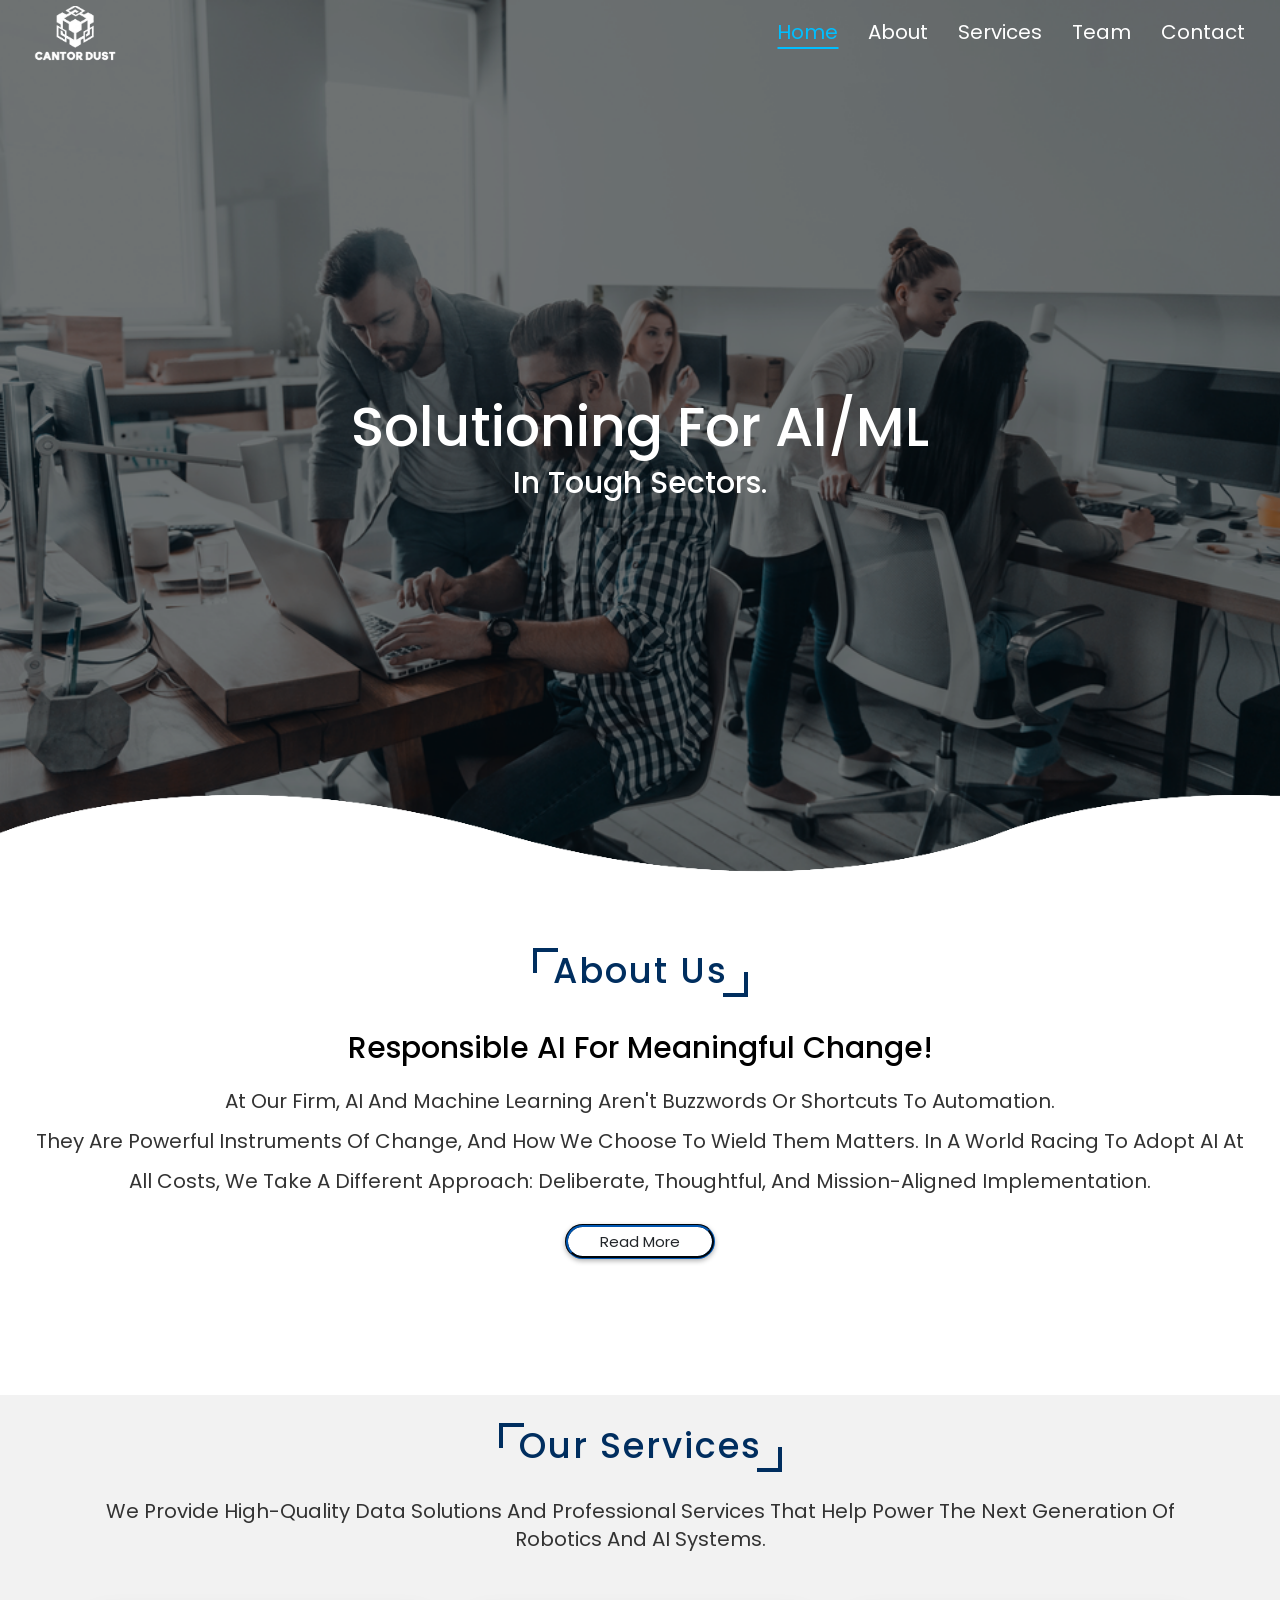
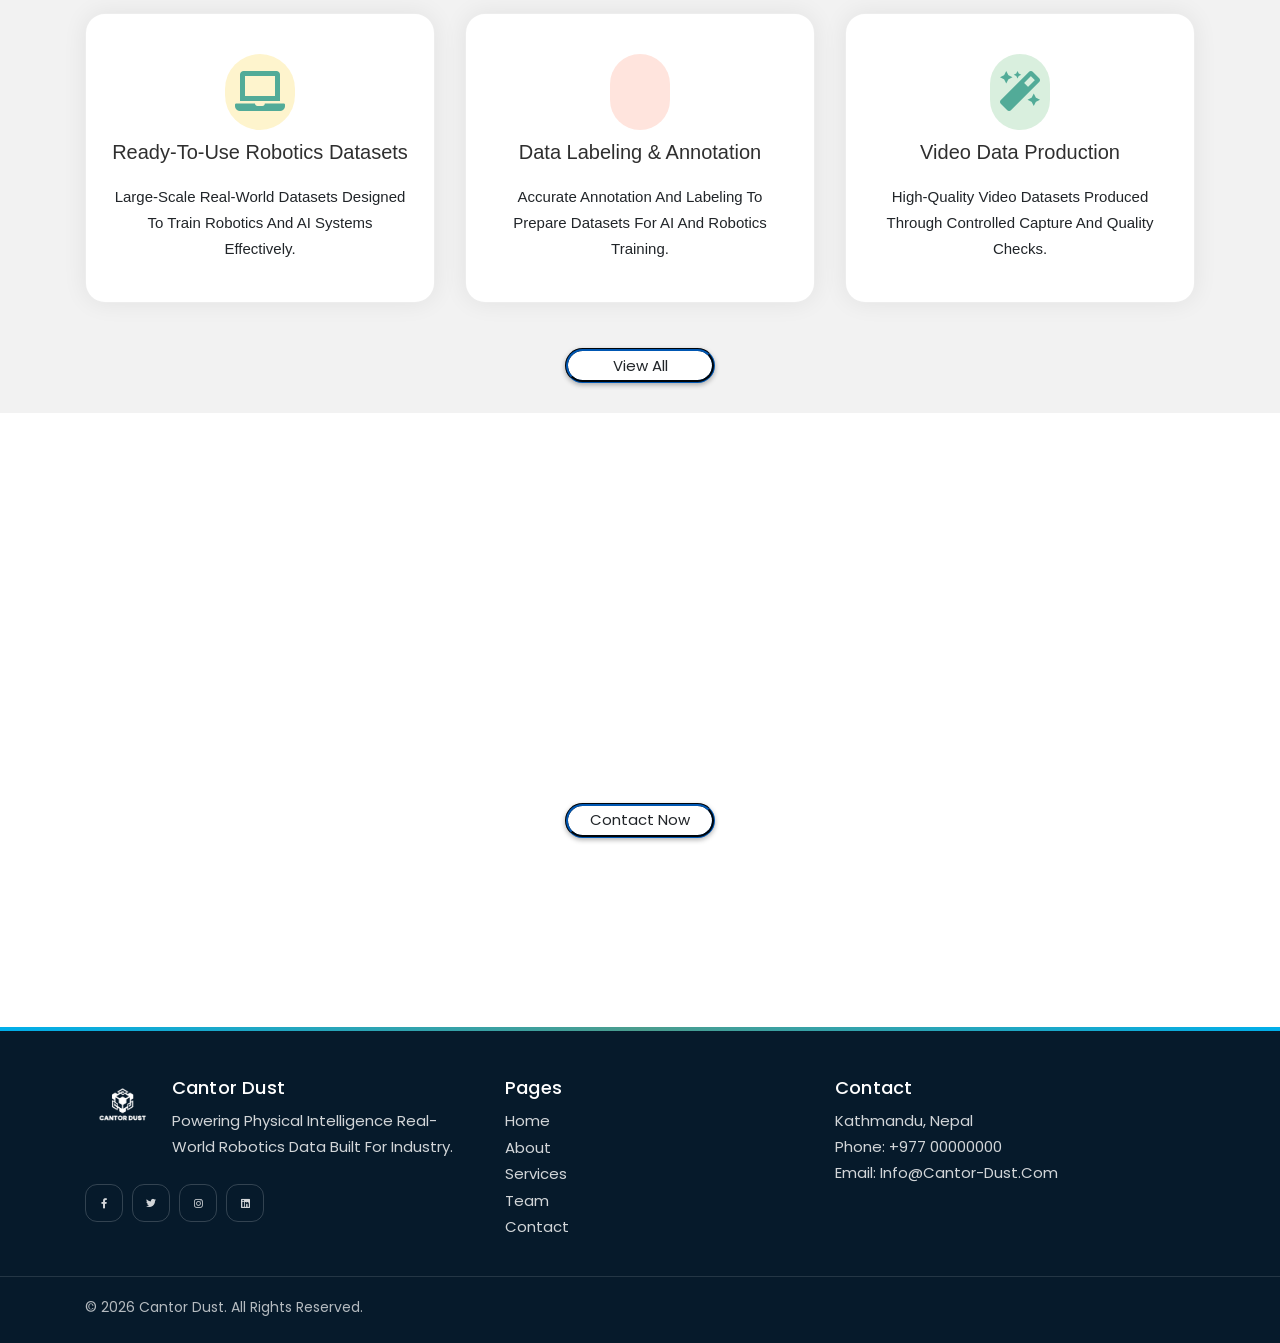
==== index.html @ 5d4024af "UPLOAD::Cantor Dust website" ====
<!DOCTYPE html>
<html lang="en">
<head>
    <meta charset="UTF-8">
    <meta http-equiv="X-UA-Compatible" content="IE=edge">
    <meta name="viewport" content="width=device-width, initial-scale=1.0">
    <title>Cantor Dust - Home</title>
    <link rel="stylesheet" href="./css/style.css">
    <link rel="stylesheet" href="https://cdnjs.cloudflare.com/ajax/libs/font-awesome/5.15.3/css/all.min.css">
    <link rel="icon" href="./images/faq.png">
    <link rel="stylesheet" href="https://cdn.jsdelivr.net/npm/bootstrap@4.5.3/dist/css/bootstrap.min.css" integrity="sha384-TX8t27EcRE3e/ihU7zmQxVncDAy5uIKz4rEkgIXeMed4M0jlfIDPvg6uqKI2xXr2" crossorigin="anonymous">
</head>
<body>
    <header class="header">
        <a href="index.html" class="logo" aria-label="Go to home">
          <img src="./images/image.png" alt="Company logo"></a>
        <div class="fas fa-bars"></div>
        <nav class="navbar">
            <ul>
                <li><a class="is-active" href="index.html">Home</a></li>
                <li><a href="about.html">About</a></li>
                <li><a href="services.html">Services</a></li>
                <li><a href="team.html">Team</a></li>
                <li><a href="contact.html">Contact</a></li>
            </ul>
        </nav>
    </header>

  <main>
    <section class="home">
        <h1>Solutioning for AI/ML</h1>
        <h2> In tough sectors.</h2>
      <div class="wave wave1"></div>
      <div class="wave wave2"></div>
      <div class="wave wave3"></div>
    </section>

    <section class="about">
      <h1 class="heading">about us</h1>
      <div class="row">
          <div class="content">
            
              <h3>Responsible AI for Meaningful Change!</h3>
              <p>At our firm, AI and machine learning aren't buzzwords or shortcuts to automation.<br>
                They are powerful instruments of change, and how we choose to wield them matters. In a world
                 racing to adopt AI at all costs, we take a different approach: deliberate, 
                 thoughtful, and mission-aligned implementation.</p>
              <a href="about.html"><button class="btn">Read More</button></a>
          </div>
      </div>
    </section>

    <div class="pt-5 pb-5" style="background-color: #f2f2f2;">
      <div class="container">
        <div class="row">
          <div class="section-head col-sm-12">
            <h1>Our Services</h1>
            <p>We provide high-quality data solutions and professional services that help power the next generation of robotics and AI systems.</p>
          </div>
          <div class="col-lg-4 col-sm-6">
            <div class="item"> <span class="icon feature_box_col_one"><i class="fa fa-laptop"></i></span>
              <h6>Ready-to-Use Robotics Datasets</h6>
              <p>Large-scale real-world datasets designed to train robotics and AI systems effectively.</p>
            </div>
          </div>
          <div class="col-lg-4 col-sm-6">
            <div class="item"> <span class="icon feature_box_col_two"><i class="fa fa-android"></i></span>
              <h6>Data Labeling & Annotation</h6>
              <p>Accurate annotation and labeling to prepare datasets for AI and robotics training.</p>
            </div>
          </div>
          <div class="col-lg-4 col-sm-6">
            <div class="item"> <span class="icon feature_box_col_three"><i class="fa fa-magic"></i></span>
              <h6>Video Data Production</h6>
              <p>High-quality video datasets produced through controlled capture and quality checks.</p>
            </div>
          </div>
          <div class="col-12 text-center mt-4">
            <a href="services.html"><button class="btn">View All</button></a>
          </div>
        </div>
      </div>
    </div>

    <section class="counters">
      <div class="container">
          <div>
              <i class="far fa-clock fa-4x"></i>
              <div class="counter" data-target="100">0</div>
              <h3>Working Hours</h3>
          </div>
          <div>
              <i class="fas fa-gift fa-4x"></i>
              <div class="counter" data-target="100">0</div>
              <h3>Completed Projects</h3>
          </div>
          <div>
              <i class="fas fa-users fa-4x"></i>
              <div class="counter" data-target="100">0</div>
              <h3>Happy Clients</h3>
          </div>
          <div>
              <i class="fas fa-award fa-4x"></i>
              <div class="counter" data-target="100">0</div>
              <h3>Awards Received</h3>
          </div>
      </div>
    </section>

    <div class="communicate">
      <h3>Ready to build something great?</h3>
      <p>Tell us about your project and we’ll respond quickly.</p>
      <a href="contact.html"><button class="btn">Contact Now</button></a>
    </div>
  </main>

  <footer class="site-footer">
    <div class="container footer-grid">
      <div>
        <div class="footer-brand">
          <img src="./images/image.png" alt="Company logo">
          <div>
            <h3>Cantor Dust</h3>
            <p class="footer-meta">Powering Physical Intelligence
              Real-World Robotics Data
              Built for Industry.</p>
          </div>
        </div>
        <div class="footer-social" aria-label="Social links">
          <a href="https://www.facebook.com/" aria-label="Facebook"><i class="fab fa-facebook-f"></i></a>
          <a href="https://twitter.com/login" aria-label="Twitter"><i class="fab fa-twitter"></i></a>
          <a href="https://www.instagram.com/" aria-label="Instagram"><i class="fab fa-instagram"></i></a>
          <a href="https://www.linkedin.com/" aria-label="LinkedIn"><i class="fab fa-linkedin"></i></a>
        </div>
      </div>

      <div style="">
        <h3>Pages</h3>
        <ul>
          <li><a href="index.html">Home</a></li>
          <li><a href="about.html">About</a></li>
          <li><a href="services.html">Services</a></li>
          <li><a href="team.html">Team</a></li>
          <li><a href="contact.html">Contact</a></li>
        </ul>
      </div>

      <div>
        <h3>Contact</h3>
        <div class="footer-meta">
          Kathmandu, Nepal<br>
          Phone: +977 00000000<br>
          Email: <a href="mailto:info@example.com">info@cantor-dust.com</a>
        </div>
      </div>
    </div>

    <div class="footer-bottom">
      <div class="container">
        © 2026 Cantor Dust. All Rights Reserved.
      </div>
    </div>
  </footer>

  <a href="#" class="back-to-top" aria-label="Back to top"><i class="fas fa-angle-up"></i></a>
  <script src="./js/main.js"></script>
 </body>
 </html>
---- css/style.css ----
@import url('https://fonts.googleapis.com/css2?family=Poppins:ital,wght@0,200;0,300;0,400;0,500;1,100;1,300;1,400;1,500&display=swap');


*{
    font-family: 'Poppins', sans-serif;
    margin: 0;
    padding: 0;
    box-sizing: border-box;
    text-transform: capitalize;
    transition: all .2s linear;
    text-decoration: none;
}

html{
    font-size: 62.5%;
}

body{
    overflow-x: hidden;
}

.heading, .clients .section-header h2, .section-head h1, .testimonials .section-header h2, .section-head-1 h4{
    margin: 2rem;
    padding-top: 6rem;
    display: inline-block;
    font-size: 3.5rem;
    color: #002e5f;
    position: relative;
    letter-spacing: .2rem;
}

.heading::before, .heading::after, .clients .section-header h2::before, .clients .section-header h2::after, .section-head h1::before, .section-head h1::after, .testimonials .section-header h2::before, .testimonials .section-header h2::after, .section-head-1 h4::before, .section-head-1 h4::after{
    content: '';
    position: absolute;
    height: 2.5rem;
    width: 2.5rem;
    border-top: .4rem solid #002e5f;
    border-left: .4rem solid #002e5f;
}

.faq .heading::before, .faq .heading::after{
    border-top: .4rem solid #00bfff;
    border-left: .4rem solid #00bfff;
}

.heading::before, .clients .section-header h2::before, .section-head h1::before, .testimonials .section-header h2::before, .section-head-1 h4::before{
    top: 5.8rem;
    left: -2rem;
}

.heading::after, .clients .section-header h2::after, .section-head h1::after, .testimonials .section-header h2::after, .section-head-1 h4::after{
    bottom: -.5rem;
    right: -2rem;
    transform: rotate(180deg);
}

.row .btn{
    outline: none;
    border: none;
    border-radius: 5rem;
    background: white;
    border-style: groove;
    border-color: #002e5f;
    font-size: 1.5rem;
    cursor: pointer;
    height: 3.5rem;
    width: 15rem;
    box-shadow: 0 .2rem .5rem rgba(0,0,0,.3);
}

.communicate .btn{
    outline: none;
    border: none;
    border-radius: 5rem;
    background: white;
    border-style: groove;
    border-color: #002e5f;
    font-size: 1.5rem;
    cursor: pointer;
    height: 3.5rem;
    width: 15rem;
    box-shadow: 0 .2rem .5rem rgba(0,0,0,.3);
}

.row .btn:hover{
    letter-spacing: .1rem;
    opacity: .9;
    color: white;
    background: #002e5f;
}

.communicate .btn:hover{
    letter-spacing: .1rem;
    opacity: .9;
    color: white;
    background: #00bfff;
}

.header{
    display: flex;
    align-items: center;
    justify-content: space-between;
    width: 100%;
    padding-top: 0.6rem;
    /* padding-bottom: 0.6rem; */
    padding-left: 1rem;
    padding-right: 1rem;
    position: fixed;
    top: 0;
    left: 0;
    z-index: 100;
    position: fixed;
}

.header--scrolled{
    background: #002e5f;
    box-shadow: 0 .2rem .5rem rgba(0,0,0,.4);
}

.page .header{
    background: #002e5f;
    box-shadow: 0 .2rem .5rem rgba(0,0,0,.4);
}

.header .logo{
    display: flex;
    align-items: center;
    flex: 0 0 auto;
}

.header .logo img{
    height: 6.2rem;      /* increase this to make logo bigger */
    width: 13rem;        /* fixed box so padded logos look larger */
    max-width: 18rem;    /* prevents pushing navbar around */
    object-fit: cover;   /* crops extra empty/black space in the image */
    object-position: center;
    display: block;
}

.header .navbar ul{
    list-style-type: none;
    display: flex;
    align-items: center;
    justify-content: space-around;
}

.header .navbar ul li{
    margin: 0 1.5rem;
}

/* .header .navbar ul li a{
    font-size: 2rem;
    color: #fff;
} */
.header .navbar ul li a{
    font-size: 2rem;
    color: #fff;
    text-decoration: none;
    position: relative;
}
/* 
.header .navbar ul li a::after{
    content: "";
    position: absolute;
    left: 50%;
    bottom: -3px;
    width: 0;
    height: 2px;
    background: #00bfff;
    transition: all 0.3s ease;
    transform: translateX(-50%);
}

.header .navbar ul li a:hover{
    color: #00bfff;
}

.header .navbar ul li a:hover::after{
    width: 100%;
} */
/* .header .navbar ul li a.is-active{
    color: #00bfff;
    text-decoration: underline;
    text-underline-offset: .4rem;
} */

/* .header .navbar ul li a:hover{
    color: #00bfff;
    text-decoration: underline;
} */
.header .navbar ul li a{
    font-size: 2rem;
    color: #fff;
    text-decoration: none;
    position: relative;
}

.header .navbar ul li a::after{
    content: "";
    position: absolute;
    left: 50%;
    bottom: -3px;
    width: 0;
    height: 2px;
    background: #00bfff;
    transform: translateX(-50%);
    transition: width 0.3s ease;
}

/* hover effect */
.header .navbar ul li a:hover{
    color: #00bfff;
}

.header .navbar ul li a:hover::after{
    width: 100%;
}

/* active link */
.header .navbar ul li a.is-active{
    color: #00bfff;
}

.header .navbar ul li a.is-active::after{
    width: 100%;
}
.header .logo i{
    padding: 0.5rem;
}

.header .fa-bars{
    color: #fff;
    cursor: pointer;
    font-size: 3rem;
    display: none;
}

.home{
    min-height: 100vh;
    width: 100vw;
    background-image: url(../images/img1.jpg);
    background-size: cover;
    display: flex;
    align-items: center;
    justify-content: center;
    flex-flow: column;
    text-align: center;
    padding: 0 1rem;
    position: relative;
    overflow: hidden !important;
}

.home h1{
    color: #fff;
    font-size: 5.5rem;
}

.home h2{
    color: #fff;
    font-size: 3rem;
}

.home .wave{
    position: absolute;
    bottom: -.5rem;
    left: 0;
    height: 11rem;
    width: 100%;
    background: url(../images/wave.png);
    background-size: 100rem 11rem;
    animation: waves 8s linear infinite;
    background-repeat: repeat-x;
}

.home .wave2{
    animation-direction: reverse;
    animation-duration: 6s;
    opacity: .3;
}

.home .wave3{
    animation-duration: 4s;
    opacity: .5;
}

@keyframes waves{
    0%{
        background-position-x: 0;
    }
    100%{
        background-position-x: 100rem;
    }
}

.about{
    min-height: 55vh;
    width: 100vw;
    top: -3rem;
    text-align: center;
    position: relative;
    overflow: hidden;
    line-height: 10rem;
}

.about .row{
    line-height: 4rem;
    display: flex;
    align-items: center;
    justify-content: space-around;
    padding: 0 4rem;
}

.about .row .content{
    text-align: center;
}

.about .row .content h3{
    font-size: 3rem;
    color: black;
}

.about .row .content p{
    font-size: 2rem;
    color: #333;
    padding: 1rem 0;
}
.pt-5 .container .row .section-head p{
    font-size: 2rem;
    color: #333;
    padding: 1rem 0;
}
  .section-head{
    margin-bottom: 60px;
    text-align: center;
    margin-top: -8rem;
  }
  .section-head p{
    font-size: 20px;
    line-height: 28px;
    text-align: center;
  }
  .item{
    background:#fff;
    text-align: center;
    padding:30px 25px;
    box-shadow: 0 0 25px rgba(0,0,0,0.07);
    border-radius: 20px;
    margin-bottom: 30px;
    margin-top: -2rem;
    border:5px solid rgba(0,0,0,0.07);
    -webkit-transition:all 0.5s ease 0s;
    transition:all 0.5s ease 0s;
  }
  .item:hover{
    background:#c8d8e4;
    box-shadow: 0 8px 20px 0 rgba(0,0,0,0.2);
    -webkit-transition:all 0.5s ease 0s;
    transition:all 0.5s ease 0s;
  }
  .item:hover .item,
  .item:hover span.icon{
    background:#fff;
    border-radius: 10px;
    -webkit-transition:all 0.5s ease 0s;
    transition:all 0.5s ease 0s;
  }
  .item h6{
      font-size: 2rem;
  }
  .item:hover h6,
  .item:hover p{
    color:#2b6777;
    -webkit-transition:all 0.5s ease 0s;
    transition:all 0.5s ease 0s;
  }
  .item .icon{
    font-size:30px;
    margin-bottom: 25px;
    color:yellow;
    width:70px;
    height:70px;
    line-height: 96px;
    padding:10px;
    border-radius: 50%;
  }

  .item .feature_box_col_one{
    background:rgba(247,198,5,0.2);
    color:#52ab98;
  }
  .item .feature_box_col_two{
    background: rgba(255, 77, 28, 0.15);
    color:#52ab98;
  }
  .item .feature_box_col_three{
    background:rgba(0,147,38,0.15);
    color:#52ab98;
  }
  .item .feature_box_col_four{
    background:rgba(0,108,255,0.15);
    color:#52ab98;
  }
  .item .feature_box_col_five{
    background:rgba(146,39,255,0.15);
    color:#52ab98;
  }
  .item .feature_box_col_six{
    background:rgba(23,39,246,0.15);
    color:#52ab98;
  }
  .item p{
    font-size: 15px;
    line-height: 26px;
  }
  .item h6{
    margin-bottom: 20px;
    color:#2f2f2f;
  }   

.counters {
	background-image: url(../images/img2.jpg);
    background-size: cover;
    background-attachment: fixed;
    background-repeat: no-repeat;
	color: #fff;
	padding: 40px 20px;
}

.counters .container {
	display: grid;
	grid-template-columns: repeat(4, 1fr);
	grid-gap: 30px;
	text-align: center;
}

.counters i {
	color: #fff;
	margin-bottom: 5px;
}

.counters .counter {
	font-size: 45px;
	margin: 10px 0;
}

@media (max-width: 700px) {
	.counters .container {
		grid-template-columns: repeat(2, 1fr);
	}

	.counters .container > div:nth-of-type(1),
	.counters .container > div:nth-of-type(2) {
		border-bottom: 1px lightskyblue solid;
		padding-bottom: 20px;
	}
}

.section-head-1{
    margin-bottom: 60px;
    background-size: 200%;
    background-position: left;

  }
  .section-head-1 p{
    color:#333;
    font-size: 20px;
    line-height: 28px;
    text-align: center;
  }
  .item{
    background:#fff;
    text-align: center;
    padding:30px 25px;
    box-shadow: 0 0 25px rgba(0,0,0,0.07);
    border-radius: 20px;
    margin-bottom: 30px;
    border: 1px solid rgba(0,0,0,0.07);
    -webkit-transition:all 0.7s ease 0s;
    transition:all 0.7 ease 0s;
    
  }
  .item:hover{
    background-image: linear-gradient(to bottom right, #66ffcc 0%, #ffccff 100%);
    background-position: right;
    transition: background-position 3s;
    box-shadow: 0 1px 1px 0 rgba(0,0,0,0.2);
    -webkit-transition:all 0.5s ease 0s;
    transition:all 0.7s ease 0s;
  }
  .item:hover .item,
  .item:hover span.icon{
    background:#fff;
    border-radius: 10px;
    -webkit-transition:all 0.5s ease 0s;
    transition:all 0.5s ease 0s;
  }
  .item:hover h6,
  .item:hover p{
    color:#2b6777;
    -webkit-transition:all 0.5s ease 0s;
    transition:all 0.5s ease 0s;
  }
  .item .icon{
    font-size:40px;
    margin-bottom: 25px;
    color:yellow;
    width:90px;
    height:90px;
    line-height: 96px;
    border-radius: 50px;
  }
  .item .feature_box_col_one{
    background:rgba(247,198,5,0.2);
    color:#52ab98;
  }
  .item .feature_box_col_two{
    background: rgba(255, 77, 28, 0.15);
    color:#52ab98;
    
  }
  .item .feature_box_col_three{
    background:rgba(0,147,38,0.15);
    color:#52ab98;
  }
  .item .feature_box_col_four{
    background:rgba(0,108,255,0.15);
    color:#52ab98;
    
  }
  .item .feature_box_col_five{
    background:rgba(146,39,255,0.15);
    color:#52ab98;
  }
  .item .feature_box_col_six{
    background:rgba(23,39,246,0.15);
    color:#52ab98;
  }
  .item p{
    font-size: 15px;
    font-family: "Varela Round",Arial,"Helvetica Neue",Helvetica,sans-serif;
    line-height: 26px;
  }
  .item h6{
    margin-bottom: 20px;
    font-family: "Varela Round",Arial,"Helvetica Neue",Helvetica,sans-serif;
    color:#2f2f2f;
  }

.communicate{
    text-align: center;
    align-items: center;
    background-image: url(../images/img3.jpg);
    background-repeat: no-repeat;
    background-size: cover;
    background-attachment: fixed;
    color: #fff;
    min-height: 35vh;
    padding: 40px 20px;
}  

.communicate h3{
    margin-top: 3rem;
    font-size: 3rem;
}

.communicate p{
    font-size: 2rem;
}

.testimonials {
    position: relative;
    padding: 90px 0 60px 0;
    background: #f2f2f2;
}

.testimonials .testimonial-item {
    position: relative;
    margin: 0 15px 30px 15px;
    background: #ffffff;
}

.testimonials .testimonial-img {
    position: relative;
    background: #000000;
    overflow: hidden;
}

.testimonials .testimonial-text {
    position: relative;
    width: 100%;
    padding: 30px 15px;
    text-align: center;
    background: #ffffff;
}

.testimonials .testimonial-text h3 {
    font-size: 18px;
    font-weight: 700;
    margin-bottom: 10px;
}

.testimonials .testimonial-text h4 {
    font-size: 12px;
    font-weight: 300;
    text-transform: uppercase;
}

.testimonials .testimonial-text p {
    margin: 0;
    font-size: 16px;
    font-weight: 300;
}

.testimonials .owl-nav,
.testimonials .owl-dots {
    margin-top: 5px;
    text-align: center;
}

.testimonials .owl-dot {
    display: inline-block;
    margin: 0 5px;
    width: 12px;
    height: 12px;
    border-radius: 50%;
    background-color: #dddddd;
}

.testimonials .owl-dot.active {
    background-color: #4F84C4;
}

@media (max-width: 575px) {
    .testimonials .testimonial-text {
        padding: 25px;
    }
}

.clients {
    position: relative;
    padding: 90px 0;
    text-align: center;
    margin-top: -10rem;
    margin-bottom: -10rem;
}

.clients .section-header p {
    padding-bottom: 10px;
    margin-top: 2.5rem;
    text-align: center;
    font-size: 2rem;
    color: #333;
    padding: 1rem 0;
}

.clients img {
    max-width: 100%;
    opacity: 1;
    transition: 0.3s;
    padding: 15px 0;
}

.clients img:hover {
    opacity: .5;
}

.clients .owl-nav,
.clients .owl-dots {
    margin-top: 5px;
    text-align: center;
}

.clients .owl-dot {
    display: inline-block;
    margin: 0 5px;
    width: 12px;
    height: 12px;
    border-radius: 50%;
    background-color: #ddd;
}

.clients .owl-dot.active {
    background-color: #4F84C4;
}    

/*team css start*/
.team{
    min-width: 100vw;
    min-height: 95vh;
    text-align: center;
    background-color: #222;
}

.team .heading{
    color: #00bfff;
}

.team .heading::before, .team .heading::after{
    border-color: #00bfff;
}

.team .row{
    display: flex;
    flex-wrap: wrap;
    align-items: center;
    justify-content: center;
}

.team .row .card{
    height: 35rem;
    width: 25rem;
    background-color: #fff;
    text-align: center;
    margin: 5rem 5rem;
    position: relative;
    overflow: hidden;
    -webkit-box-reflect: below 5px linear-gradient(transparent 70%, #0004);
    transition: 0.5s;
}

.team .row .card:hover{
    transform: translateY(-10px);
    cursor: pointer;
}


.team .row .card .image{
    margin: 1rem 0;
    padding-top: 4rem;
}

.team .row .card .image img{
    height: 13rem;
    width: 13rem;
    border-radius: 50%;
    border: .5rem solid #fff;
    box-shadow: 0 0 .5rem rgba(0,0,0,.3);
    object-fit: cover;
}

.team .row .card .info h3{
    font-size: 2rem;
    color: #333;
}

.team .row .card .info span{
    font-size: 1.8rem;
    color: #00bfff;
}

.team .row .card .info .icons a{
    margin-top: 4rem;
    padding-top: 0 1rem;
    font-size: 2rem;
    color: #333;
    align-items: center;
    justify-content: center;
    padding: 1rem;
}

.team .row .card .info .icons .fa-facebook-f:hover, .footer .icons .fa-facebook-f:hover{
    color: #4267B2;
    text-decoration: none;
}

.team .row .card .info .icons .fa-twitter:hover, .footer .icons .fa-twitter:hover{
    color: #1DA1F2;
    text-decoration: none;
}

.team .row .card .info .icons .fa-instagram:hover, .footer .icons .fa-instagram:hover{
    color: #C13584;
    text-decoration: none;
}

.team .row .card .info .icons .fa-linkedin:hover, .footer .icons .fa-linkedin:hover{
    color: #2867B2;
    text-decoration: none;
}

.team .row .card::before, .team .row .card::after{
    content: '';
    position: absolute;
    border-radius: 50%;
    height: 13.5rem;
    width: 13.5rem;
    z-index: -1;
}

.team .row .card::before{
    background: #00bfff;
    top: -3rem;
    right: -4rem;
}

.team .row .card::after{
    background: #ccc;
    bottom: -3rem;
    left: -4rem;
}

  /*team css end*/

.contact{
    text-align: center;
    align-items: center;
}

.contact .heading{
    margin-bottom: 5rem;
}

.contact-in
		{
			width: 80%;
			height: auto;
			margin: auto auto 5rem auto;
			display: flex;
			flex-wrap: wrap;
			padding: 10px;
			border-radius: 10px;
			background: #fff;
			box-shadow: 0px 0px 10px 0px #666;
		}

		.contact-map
		{
			width: 100%;
			height: auto;
			flex: 50%;
		}
		.contact-map iframe
		{
			width: 100%;
			height: 100%;
		}
		.contact-form
		{
			width: 100%;
			height: auto;
			flex: 50%;
			text-align: left;
		}
		.contact-form-txt
		{
            margin-left: 2rem;
			width: 95%;
			height: 40px;
			color: #000;
			border: 1px solid #bcbcbc;
			border-radius: 50px;
			outline: none;
			margin-bottom: 20px;
			padding: 15px;
		}
        .contact-form-email
		{
            margin-left: 2rem;
			width: 95%;
			height: 40px;
			color: #000;
			border: 1px solid #bcbcbc;
			border-radius: 50px;
			outline: none;
			margin-bottom: 20px;
			padding: 15px;
		}
		.contact-form-txt::placeholder
		{
			color: #aaa;
            font-size: 1.5rem;
		}
        .contact-form-email::placeholder
		{
			color: #aaa;
            font-size: 1.5rem;
		}
		.contact-form-txtarea
		{
            margin-left: 2rem;
			width: 95%;
			height: 130px;
			color: #000;
			border: 1px solid #bcbcbc;
			border-radius: 10px;
			outline: none;
			margin-bottom: 20px;
			padding: 15px;
			font-family: 'Poppins', sans-serif;
		}
		.contact-form-txtarea::placeholder
		{
			color: #aaa;
            font-size: 1.5rem;
		}

		.contact-form-btn
		{
            margin-left: 2rem;
            outline: none;
            border: none;
            border-radius: 5rem;
            background: white;
            border-style: groove;
            border-color: #002e5f;
            font-size: 1.5rem;
            cursor: pointer;
            height: 3.5rem;
            width: 15rem;
            box-shadow: 0 .2rem .5rem rgba(0,0,0,.3);
		}
        .contact-form-btn:hover{
            letter-spacing: .1rem;
            opacity: .9;
            color: white;
            background: #002e5f;
        }
		.contact-form-phone
		{
            margin-left: 2rem;
			width: 95%;
			height: 40px;
			color: #000;
			border: 1px solid #bcbcbc;
			border-radius: 50px;
			outline: none;
			margin-bottom: 20px;
			padding: 15px;
		}
		.contact-form-phone::placeholder
		{
			color: #aaa;
            font-size: 1.5rem;
		}

        .footer {
            position: relative;
            padding: 0 0 30px 0;
            background: #333;
        }
        
        .footer .footer-top {
            background: #002e5f;
            padding: 60px 0 30px 0;
        }
        
        .footer .footer-top .footer-info,
        .footer .footer-top .footer-links,
        .footer .footer-top .footer-contact,
        .footer .footer-top .footer-newsletter {
            margin-bottom: 30px;
        }
        
        .footer .footer-top .social-links a {
            font-size: 18px;
            display: inline-block;
            background: #ffffff;
            color: #00bfff;
            line-height: 1;
            padding: 9px 0;
            margin-right: 4px;
            text-align: center;
            width: 36px;
            height: 36px;
            transition: 0.3s;
        }
        
        .footer .footer-top .social-links a:hover {
            background: #00bfff;
            color: #ffffff;
        }
        
        .footer .footer-top h4 {
            font-size: 16px;
            font-weight: 700;
            color: #ffffff;
            text-transform: uppercase;
            position: relative;
            padding-bottom: 12px;
            margin-bottom: 20px;
            letter-spacing: 1px;
        }
        
        .footer .footer-top h4::before {
            content: '';
            position: absolute;
            left: 0;
            bottom: 0;
            height: 0;
            width: 50px;
            border-bottom: 2px solid #ffffff;
        }
        
        .footer .footer-top .footer-links ul {
            list-style: none;
            padding: 0;
            margin: 0;
        }
        
        .footer .footer-top .footer-links ul i {
            padding-right: 8px;
            color: #ffffff;
            font-size: 16px;
        }
        
        .footer .footer-top .footer-links ul li {
            border-bottom: 1px solid #ffffff;
            padding: 7px 0;
        }
        
        .footer .footer-top .footer-links ul li:first-child {
            padding-top: 0;
        }
        
        .footer .footer-top .footer-links ul a {
            font-size: 14px;
            color: #ffffff;
        }
        
        .footer .footer-top .footer-links ul a:hover {
            color: #00bfff;
        }
        
        .footer .footer-top .footer-contact p {
            color: #ffffff;
            line-height: 26px;
        }
        
        .footer .footer-top .footer-newsletter input[type="email"] {
            padding: 6px 8px;
            width: 60%;
            border: 1px solid #ffffff;
            background: transparent;
            color: #ffffff;
        }
        
        .footer .footer-top .footer-newsletter input[type="submit"] {
            border: 0;
            width: 40%;
            padding: 6px 0;
            text-align: center;
            color: black;
            border: 1px solid #ffffff;
            background: #ffffff;
            transition: 0.3s;
            cursor: pointer;
        }
        
        .footer .footer-top .footer-newsletter input[type="submit"]:hover {
            color: #ffffff;
            background: #00bfff;
            border: 1px solid #00bfff;
            letter-spacing: .2rem;
        }
        
        .footer .footer-top .footer-newsletter p {
            color: #ffffff;
            font-size: 14px;
        }
        
        .back-to-top {
            position: fixed;
            display: none;
            background-color: #00bfff;
            color: #ffffff;
            width: 45px;
            height: 45px;
            align-items: center;
            justify-content: center;
            text-align: center;
            line-height: 1;
            font-size: 44px;
            right: 15px;
            bottom: 15px;
            transition: background 0.3s;
            z-index: 9;
        }

/* --- Multi-page additions (no PHP) --- */
.page-hero{
    min-height: 45vh;
    width: 100vw;
    background: linear-gradient(135deg, rgba(0,46,95,0.92), rgba(0,191,255,0.35)), url(../images/img1.jpg);
    background-size: cover;
    background-position: center;
    display: flex;
    align-items: center;
    justify-content: center;
    text-align: center;
    padding: 9rem 1.5rem 5rem;
    color: #fff;
    position: relative;
    overflow: hidden;
}

.page-hero h1{
    font-size: 4rem;
    margin-bottom: .8rem;
}

.page-hero p{
    font-size: 1.8rem;
    max-width: 70rem;
    margin: 0 auto;
    opacity: .95;
}

.page-section{
    padding: 6rem 0;
}

/* Modern footer (replaces old .footer markup) */
.site-footer{
    background: #061a2b;
    color: rgba(255,255,255,0.82);
    padding: 5rem 0 2.5rem;
    margin-top: 6rem;
    position: relative;
}

.site-footer::before{
    content: '';
    position: absolute;
    top: 0;
    left: 0;
    right: 0;
    height: 4px;
    background: linear-gradient(90deg, #00bfff, #52ab98, #00bfff);
    opacity: .9;
}

.site-footer .footer-grid{
    display: grid;
    grid-template-columns: 1.3fr 1fr 1.2fr;
    gap: 3rem;
    align-items: start;
}

.site-footer .footer-brand{
    display: flex;
    gap: 1.2rem;
    align-items: flex-start;
}

.site-footer .footer-brand img{
    width: 80px;
    height: 60px;
}

.site-footer h3{
    color: #fff;
    font-size: 1.8rem;
    letter-spacing: .2px;
    margin-bottom: 1rem;
}

.site-footer a{
    color: rgba(255,255,255,0.82);
    text-decoration: none;
}

.site-footer a:hover{
    color: #00bfff;
    text-decoration: none;
}

.site-footer ul{
    list-style: none;
    padding: 0;
    margin: 0;
}

.site-footer li{
    padding: .2rem 0;
    font-size: 1.5rem;
}

.site-footer .footer-meta{
    font-size: 1.5rem;
    line-height: 2.6rem;
}

.site-footer .footer-social{
    display: flex;
    gap: .9rem;
    margin-top: 1.4rem;
}

.site-footer .footer-social a{
    width: 38px;
    height: 38px;
    display: inline-flex;
    align-items: center;
    justify-content: center;
    border: 1px solid rgba(255,255,255,0.18);
    border-radius: 12px;
    transition: transform .15s ease, background .15s ease, border-color .15s ease;
}

.site-footer .footer-social a:hover{
    transform: translateY(-2px);
    background: rgba(255,255,255,0.06);
    border-color: rgba(0,191,255,0.55);
}

.site-footer .footer-bottom{
    margin-top: 3.5rem;
    padding-top: 2rem;
    border-top: 1px solid rgba(255,255,255,0.12);
    font-size: 1.4rem;
    color: rgba(255,255,255,0.7);
}

@media (max-width: 992px){
    .site-footer .footer-grid{
        grid-template-columns: 1fr;
    }
}
        
        .back-to-top i {
            color: #ffffff;
        }

        .back-to-top i:hover {
            color: black;
        }

        .faq{
            min-height: 70vh;
            width: 100vw;
            text-align: center;
            padding: 0 2rem;
            background: url(../images/faq.jpg);
            background-repeat: no-repeat;
            background-size: cover;
        }
        
        .faq .row{
            display: flex;
            align-items: center;
            justify-content: center;
            padding: 0 2rem;
        }
        
        .faq .row .accordion-container{
            width: 50%;
            text-align: left;
        }

        .faq .row .accordion{
            margin-left: 1rem;
            margin-right: 2rem;
        }
        
        .faq .row .accordion-container .accordion .accordion-header{
            background-color: #00bfff;
            margin: 1rem 0;
            box-shadow: .1rem .1rem .3rem rgba(0,0,0,.3);
            cursor: pointer;
            margin-left: 1rem;
            margin-right: 2rem;
        }
        
        .faq .row .accordion-container .accordion .accordion-header span{
            display: inline-block;
            text-align: center;
            height: 4rem;
            width: 5rem;
            line-height: 4rem;
            font-size: 2rem;
            background: #333;
            color: #fff;
            clip-path: polygon(0% 0%,75% 0%,100% 50%,75% 100%,0% 100%); 
        }
        
        .faq .row .accordion-container .accordion .accordion-header h3{
            display: inline;
            color: #333;
            font-weight: 400;
            padding-left: .5rem;
            font-size: 1.5rem;
        }
        
        .faq .row .accordion-container .accordion .accordion-body{
            padding: 1rem;
            color: #444;
            box-shadow: .1rem .1rem .3rem rgba(0,0,0,.3);
            background-color: #fff;
            font-size: 1.3rem;
            display: none;
            margin-left: 1rem;
            margin-right: 2rem;
        }
        
@media (max-width: 1200px){
    .faq{
        min-height: 70vh;
    }
}        

@media (max-width: 1000px){
    html{
        font-size: 50%;
    }

    .header .logo img{
        height: 5.6rem;   /* mobile logo size */
        width: 16rem;
        max-width: 16rem;
        object-fit: cover;
    }

    .header .fa-bars{
        display: block;
        color: 	white;
        margin-right: 1rem;
    }

    .header .fa-bars:hover{
        color: #00bfff;
    }

    .header .navbar{
        position: fixed;
        top: -120%;
        left: 0;
        height: auto;
        width: 100%;
        background-color: white;
        z-index: 1000;
        border-top: .1rem solid rgba(0,0,0,.3);
    }

    .header .navbar ul{
        height: 100%;
        width: 100%;
        flex-flow: column;
    }

    .header .navbar ul li{
        margin: 1rem 0;
    }

    .header .navbar ul li a{
        color: grey;
        font-size: 2.4rem;
    }

    .header .fa-times{
        transform: rotate(90deg);
    }

    .header .nav-toggle{
        top: 5.8rem;
    }

    .home h1{
        color: #fff;
        font-size: 4rem;
    }
    
    .home h2{
        color: #fff;
        font-size: 2rem;
    }

    .about{
        min-height: 38vh;
        width: 100vw;
        margin-top: -3rem;
        margin-bottom: -2rem;
        top: -2rem;
        text-align: center;
        position: relative;
        overflow: hidden;
        line-height: 6rem;
    }
    
    .about .row{
        line-height: 2rem;
        display: flex;
        align-items: center;
        justify-content: space-around;
        padding: 0 4rem;
    }
    
    .about .row .content{
        text-align: center;
    }
    
    .about .row .content h3{
        font-size: 2rem;
        color: var(--color);
    }
    
    .about .row .content p{
        font-size: 1.3rem;
        color: #333;
        padding: 1rem 0;
    } 

    .clients {
        position: relative;
        padding: 90px 0;
        text-align: center;
        margin-top: -15rem;
        margin-bottom: -8rem;
    }

    .clients .section-header p {
        padding-bottom: 10px;
        margin-top: 2.5rem;
        text-align: center;
        font-size: 2rem;
    }

    .team{
        min-height: auto;
    }

    .team .row{
        flex-direction: column;
    }

    .contact{
        text-align: center;
        align-items: center;
    }
    
    .contact .heading{
        margin-bottom: 3rem;
        margin-top: -2rem;
    }

    .contact-in
		{
			width: 80%;
			height: auto;
			margin: auto auto 5rem auto;
			display: flex;
			flex-wrap: wrap;
			padding: 10px;
			border-radius: 10px;
			background: #fff;
			box-shadow: 0px 0px 10px 0px #666;
		}

		.contact-map
		{
			width: 100%;
			height: auto;
			flex: 50%;
		}
		.contact-map iframe
		{
			width: 100%;
			height: 100%;
		}
		.contact-form
		{
			width: 100%;
			height: auto;
			flex: 50%;
			text-align: left;
		}
		.contact-form-txt
		{
			width: 90%;
			height: 20px;
			color: #000;
			border: 1px solid #bcbcbc;
			border-radius: 50px;
			outline: none;
			margin-bottom: 20px;
			padding: 15px;
		}
        .contact-form-email
		{
            margin-left: 2rem;
			width: 90%;
			height: 20px;
			color: #000;
			border: 1px solid #bcbcbc;
			border-radius: 50px;
			outline: none;
			margin-bottom: 20px;
			padding: 15px;
		}
		.contact-form-txt::placeholder
		{
			color: #aaa;
            font-size: 1.5rem;
		}
        .contact-form-email::placeholder
		{
			color: #aaa;
            font-size: 1.5rem;
		}
		.contact-form-txtarea
		{
            margin-left: 2rem;
			width: 90%;
			height: 110px;
			color: #000;
			border: 1px solid #bcbcbc;
			border-radius: 10px;
			outline: none;
			margin-bottom: 20px;
			padding: 15px;
			font-family: 'Poppins', sans-serif;
		}
		.contact-form-txtarea::placeholder
		{
			color: #aaa;
            font-size: 1.5rem;
		}

		.contact-form-btn
		{
            margin-left: 2rem;
            outline: none;
            border: none;
            border-radius: 5rem;
            background: white;
            border-style: groove;
            border-color: #002e5f;
            font-size: 1.5rem;
            cursor: pointer;
            height: 3.5rem;
            width: 12rem;
            box-shadow: 0 .2rem .5rem rgba(0,0,0,.3);
		}
        .contact-form-btn:hover{
            letter-spacing: .1rem;
            opacity: .9;
            color: white;
            background: #002e5f;
        }
		.contact-form-phone
		{
            margin-left: 2rem;
			width: 90%;
			height: 20px;
			color: #000;
			border: 1px solid #bcbcbc;
			border-radius: 50px;
			outline: none;
			margin-bottom: 20px;
			padding: 15px;
		}
		.contact-form-phone::placeholder
		{
			color: #aaa;
            font-size: 1.5rem;
		}

        .back-to-top {
            width: 30px;
            height: 30px;
            font-size: 30px;
        }

        .faq{
            padding: 0;
            min-height: 60vh;
        }
    
        .faq .row{
            padding: 0 1.5rem;
            flex-flow: column;
        }
    
        .faq .row .accordion-container{
            width: 100%;
        }
}
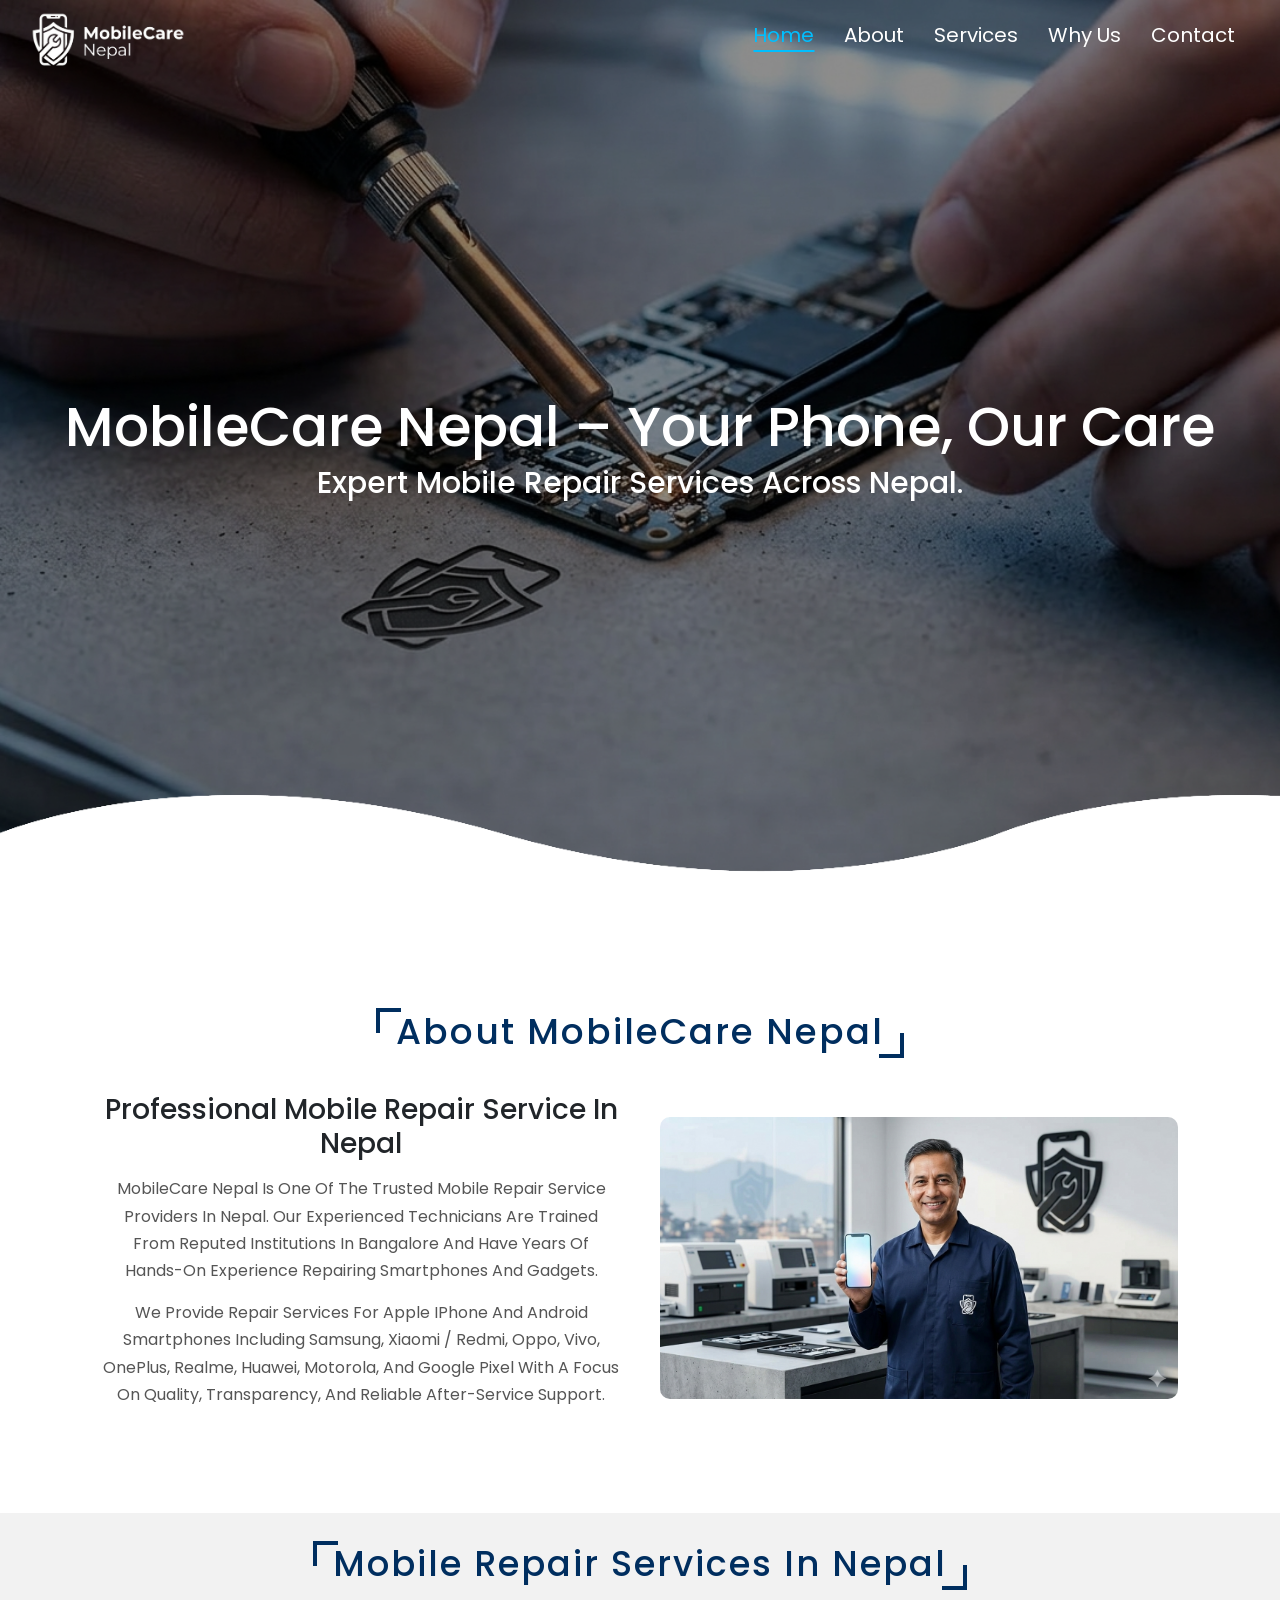
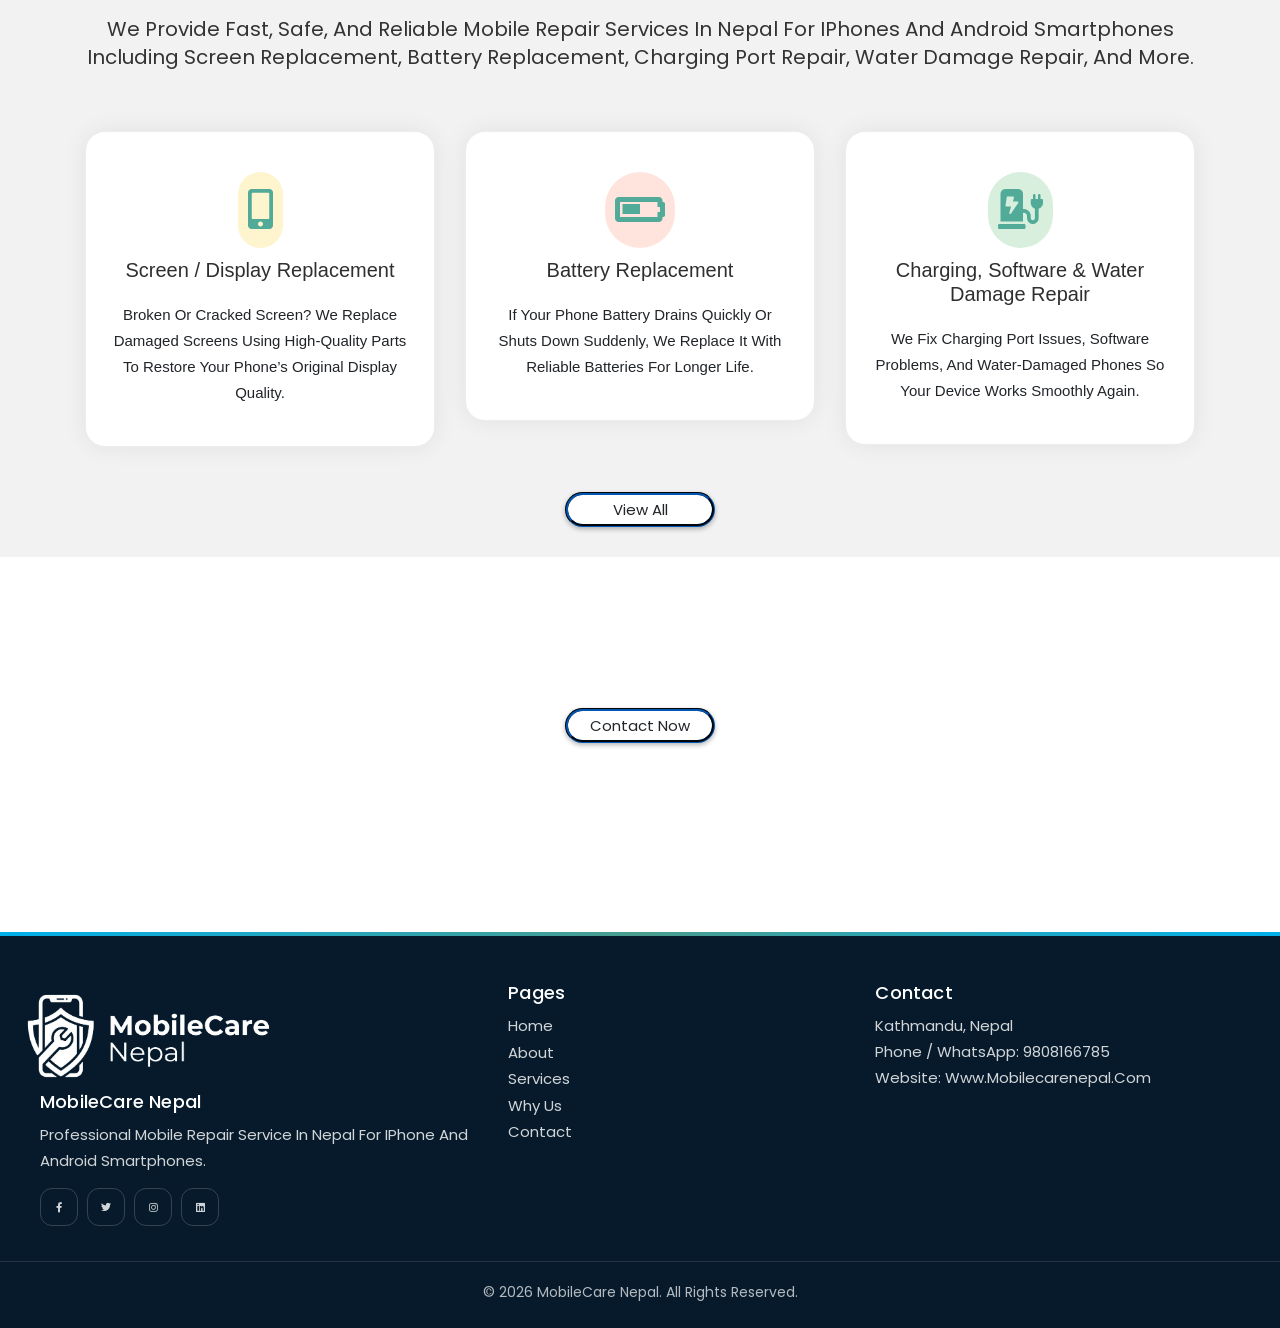
==== commit eb7fcbcf: "UPLOAD::Mobile Care Nepal Website" ====
--- a/index.html
+++ b/index.html
@@ -4,7 +4,9 @@
     <meta charset="UTF-8">
     <meta http-equiv="X-UA-Compatible" content="IE=edge">
     <meta name="viewport" content="width=device-width, initial-scale=1.0">
-    <title>Cantor Dust - Home</title>
+    <title>MobileCare Nepal - Mobile Repair Nepal, iPhone & Android Repair Kathmandu</title>
+    <meta name="description" content="MobileCare Nepal provides professional mobile repair Nepal services for iPhone and Android phones. Screen replacement, battery replacement, charging port repair, water damage repair, and software fixes with free pickup in Kathmandu.">
+    <meta name="keywords" content="mobile repair Nepal, iPhone repair Nepal, Android repair Nepal, mobile repair Kathmandu, phone repair Nepal, mobile repair near me Nepal, screen replacement Nepal, battery replacement Nepal, iPhone screen repair Kathmandu, smartphone repair Nepal, mobile repair service Nepal, phone repair Kathmandu, iPhone repair Kathmandu">
     <link rel="stylesheet" href="./css/style.css">
     <link rel="stylesheet" href="https://cdnjs.cloudflare.com/ajax/libs/font-awesome/5.15.3/css/all.min.css">
     <link rel="icon" href="./images/faq.png">
@@ -12,15 +14,15 @@
 </head>
 <body>
     <header class="header">
-        <a href="index.html" class="logo" aria-label="Go to home">
-          <img src="./images/image.png" alt="Company logo"></a>
+        <a href="index.html" class="logo" aria-label="Go to MobileCare Nepal home">
+          <img src="./images/image.png" alt="MobileCare Nepal logo"></a>
         <div class="fas fa-bars"></div>
         <nav class="navbar">
             <ul>
                 <li><a class="is-active" href="index.html">Home</a></li>
                 <li><a href="about.html">About</a></li>
                 <li><a href="services.html">Services</a></li>
-                <li><a href="team.html">Team</a></li>
+                <li><a href="why-us.html">Why Us</a></li>
                 <li><a href="contact.html">Contact</a></li>
             </ul>
         </nav>
@@ -28,51 +30,70 @@
 
   <main>
     <section class="home">
-        <h1>Solutioning for AI/ML</h1>
-        <h2> In tough sectors.</h2>
+        <h1>MobileCare Nepal – Your Phone, Our Care</h1>
+        <h2>Expert mobile repair services across Nepal.</h2>
       <div class="wave wave1"></div>
       <div class="wave wave2"></div>
       <div class="wave wave3"></div>
     </section>
 
     <section class="about">
-      <h1 class="heading">about us</h1>
-      <div class="row">
-          <div class="content">
-            
-              <h3>Responsible AI for Meaningful Change!</h3>
-              <p>At our firm, AI and machine learning aren't buzzwords or shortcuts to automation.<br>
-                They are powerful instruments of change, and how we choose to wield them matters. In a world
-                 racing to adopt AI at all costs, we take a different approach: deliberate, 
-                 thoughtful, and mission-aligned implementation.</p>
-              <a href="about.html"><button class="btn">Read More</button></a>
+      <h1 class="heading">About MobileCare Nepal</h1>
+  
+      <div class="about-row">
+  
+         
+  
+          <div class="about-content">
+              <h3>Professional Mobile Repair Service in Nepal</h3>
+  
+              <p>
+                  MobileCare Nepal is one of the trusted mobile repair service providers in Nepal.
+                  Our experienced technicians are trained from reputed institutions in Bangalore
+                  and have years of hands-on experience repairing smartphones and gadgets.
+              </p>
+  
+              <p>
+                  We provide repair services for Apple iPhone and Android smartphones including
+                  Samsung, Xiaomi / Redmi, Oppo, Vivo, OnePlus, Realme, Huawei, Motorola,
+                  and Google Pixel with a focus on quality, transparency, and reliable
+                  after-service support.
+              </p>
+  
+              <!-- <a href="about.html">
+                  <button class="btn">Read More</button>
+              </a> -->
           </div>
+          <div class="about-image">
+            <img src="./images/aboutus.png" alt="MobileCare Nepal repair service">
+        </div>
+  
       </div>
-    </section>
+  </section>
 
     <div class="pt-5 pb-5" style="background-color: #f2f2f2;">
       <div class="container">
         <div class="row">
           <div class="section-head col-sm-12">
-            <h1>Our Services</h1>
-            <p>We provide high-quality data solutions and professional services that help power the next generation of robotics and AI systems.</p>
+            <h1>Mobile Repair Services in Nepal</h1>
+            <p>We provide fast, safe, and reliable mobile repair services in Nepal for iPhones and Android smartphones including screen replacement, battery replacement, charging port repair, water damage repair, and more.</p>
           </div>
           <div class="col-lg-4 col-sm-6">
-            <div class="item"> <span class="icon feature_box_col_one"><i class="fa fa-laptop"></i></span>
-              <h6>Ready-to-Use Robotics Datasets</h6>
-              <p>Large-scale real-world datasets designed to train robotics and AI systems effectively.</p>
+            <div class="item"> <span class="icon feature_box_col_one"><i class="fas fa-mobile-alt"></i></span>
+              <h6>Screen / Display Replacement</h6>
+              <p>Broken or cracked screen? We replace damaged screens using high-quality parts to restore your phone’s original display quality.</p>
             </div>
           </div>
           <div class="col-lg-4 col-sm-6">
-            <div class="item"> <span class="icon feature_box_col_two"><i class="fa fa-android"></i></span>
-              <h6>Data Labeling & Annotation</h6>
-              <p>Accurate annotation and labeling to prepare datasets for AI and robotics training.</p>
+            <div class="item"> <span class="icon feature_box_col_two"><i class="fas fa-battery-half"></i></span>
+              <h6>Battery Replacement</h6>
+              <p>If your phone battery drains quickly or shuts down suddenly, we replace it with reliable batteries for longer life.</p>
             </div>
           </div>
           <div class="col-lg-4 col-sm-6">
-            <div class="item"> <span class="icon feature_box_col_three"><i class="fa fa-magic"></i></span>
-              <h6>Video Data Production</h6>
-              <p>High-quality video datasets produced through controlled capture and quality checks.</p>
+            <div class="item"> <span class="icon feature_box_col_three"><i class="fas fa-charging-station"></i></span>
+              <h6>Charging, Software & Water Damage Repair</h6>
+              <p>We fix charging port issues, software problems, and water-damaged phones so your device works smoothly again.</p>
             </div>
           </div>
           <div class="col-12 text-center mt-4">
@@ -82,7 +103,7 @@
       </div>
     </div>
 
-    <section class="counters">
+    <!-- <section class="counters">
       <div class="container">
           <div>
               <i class="far fa-clock fa-4x"></i>
@@ -105,7 +126,7 @@
               <h3>Awards Received</h3>
           </div>
       </div>
-    </section>
+    </section> -->
 
     <div class="communicate">
       <h3>Ready to build something great?</h3>
@@ -115,15 +136,14 @@
   </main>
 
   <footer class="site-footer">
+    <div class="footer-container">
     <div class="container footer-grid">
       <div>
         <div class="footer-brand">
-          <img src="./images/image.png" alt="Company logo">
+          <img src="./images/image.png" alt="MobileCare Nepal logo">
           <div>
-            <h3>Cantor Dust</h3>
-            <p class="footer-meta">Powering Physical Intelligence
-              Real-World Robotics Data
-              Built for Industry.</p>
+            <h3>MobileCare Nepal</h3>
+            <p class="footer-meta">Professional mobile repair service in Nepal for iPhone and Android smartphones.</p>
           </div>
         </div>
         <div class="footer-social" aria-label="Social links">
@@ -134,13 +154,13 @@
         </div>
       </div>
 
-      <div style="">
+      <div>
         <h3>Pages</h3>
         <ul>
           <li><a href="index.html">Home</a></li>
           <li><a href="about.html">About</a></li>
           <li><a href="services.html">Services</a></li>
-          <li><a href="team.html">Team</a></li>
+          <li><a href="why-us.html">Why Us</a></li>
           <li><a href="contact.html">Contact</a></li>
         </ul>
       </div>
@@ -149,15 +169,15 @@
         <h3>Contact</h3>
         <div class="footer-meta">
           Kathmandu, Nepal<br>
-          Phone: +977 00000000<br>
-          Email: <a href="mailto:info@example.com">info@cantor-dust.com</a>
+          Phone / WhatsApp: 9808166785<br>
+          Website: <a href="https://www.mobilecarenepal.com">www.mobilecarenepal.com</a>
         </div>
       </div>
     </div>
-
+  </div>  
     <div class="footer-bottom">
       <div class="container">
-        © 2026 Cantor Dust. All Rights Reserved.
+        © 2026 MobileCare Nepal. All Rights Reserved.
       </div>
     </div>
   </footer>
--- a/css/style.css
+++ b/css/style.css
@@ -103,14 +103,154 @@
     width: 100%;
     padding-top: 0.6rem;
     /* padding-bottom: 0.6rem; */
-    padding-left: 1rem;
-    padding-right: 1rem;
+    padding-left: 3rem;
+    padding-right: 2rem;
+    padding-bottom: 0.6rem;
     position: fixed;
     top: 0;
     left: 0;
     z-index: 100;
     position: fixed;
 }
+.about{
+    padding:60px 8%;
+}
+
+.heading{
+    text-align:center;
+    font-size:36px;
+    margin-bottom:40px;
+    text-transform:capitalize;
+}
+
+.about-row{
+    display:flex;
+    align-items:center;
+    justify-content:space-between;
+    gap:40px;
+    flex-wrap:wrap;
+}
+
+.about-image{
+    flex:1 1 450px;
+}
+
+.about-image img{
+    width:100%;
+    border-radius:10px;
+}
+
+.about-content{
+    flex:1 1 450px;
+}
+
+.about-content h3{
+    font-size:28px;
+    margin-bottom:15px;
+}
+
+.about-content p{
+    font-size:16px;
+    line-height:1.7;
+    margin-bottom:15px;
+    color:#555;
+}
+
+.btn{
+    padding:12px 25px;
+    background:#0d6efd;
+    border:none;
+    color:white;
+    border-radius:5px;
+    cursor:pointer;
+    font-size:16px;
+}
+
+.btn:hover{
+    background:#084298;
+}
+
+/* Responsive */
+
+@media (max-width:768px){
+
+    .about-row{
+        flex-direction:column;
+        text-align:center;
+    }
+
+    .about-content h3{
+        font-size:24px;
+    }
+
+}
+.about{
+    padding:60px 8%;
+}
+
+/* Heading */
+
+.about .heading{
+    text-align:center;
+    font-size:36px;
+    margin-bottom:40px;
+    text-transform:capitalize;
+}
+
+/* Row Layout */
+
+.about .row{
+    display:flex;
+    align-items:center;
+    justify-content:space-between;
+    gap:40px;
+    flex-wrap:wrap;
+}
+
+/* Text Content */
+
+.about .content{
+    flex:1 1 450px;
+}
+
+.about .content h3{
+    font-size:28px;
+    margin-bottom:15px;
+}
+
+.about .content p{
+    font-size:16px;
+    line-height:1.7;
+    margin-bottom:15px;
+    color:#555;
+}
+
+/* Image */
+
+.about .about-image{
+    flex:1 1 450px;
+}
+
+.about .about-image img{
+    width:100%;
+    border-radius:10px;
+    display:block;
+}
+
+/* Responsive */
+
+@media (max-width:768px){
+
+    .about .row{
+        flex-direction:column;
+        text-align:center;
+    }
+
+    .about .content h3{
+        font-size:24px;
+    }
+
+}
 
 .header--scrolled{
     background: #002e5f;
@@ -129,8 +269,8 @@
 }
 
 .header .logo img{
-    height: 6.2rem;      /* increase this to make logo bigger */
-    width: 13rem;        /* fixed box so padded logos look larger */
+    height: 6.8rem;      /* increase this to make logo bigger */
+    width: 16rem;        /* fixed box so padded logos look larger */
     max-width: 18rem;    /* prevents pushing navbar around */
     object-fit: cover;   /* crops extra empty/black space in the image */
     object-position: center;
@@ -238,8 +378,9 @@
 .home{
     min-height: 100vh;
     width: 100vw;
-    background-image: url(../images/img1.jpg);
+    background-image: url(../images/home.png);
     background-size: cover;
+    background-position: center;
     display: flex;
     align-items: center;
     justify-content: center;
@@ -250,14 +391,29 @@
     overflow: hidden !important;
 }
 
+/* Dark Overlay */
+
+.home::before{
+    content: "";
+    position: absolute;
+    top: 0;
+    left: 0;
+    width: 100%;
+    height: 100%;
+    background: rgba(0,0,0,0.45); /* darkness level */
+    z-index: 0;
+}
+
 .home h1{
     color: #fff;
     font-size: 5.5rem;
+    z-index: 1;
 }
 
 .home h2{
     color: #fff;
     font-size: 3rem;
+    z-index: 1;
 }
 
 .home .wave{
@@ -1076,34 +1232,72 @@
             z-index: 9;
         }
 
-/* --- Multi-page additions (no PHP) --- */
-.page-hero{
-    min-height: 45vh;
-    width: 100vw;
-    background: linear-gradient(135deg, rgba(0,46,95,0.92), rgba(0,191,255,0.35)), url(../images/img1.jpg);
-    background-size: cover;
-    background-position: center;
-    display: flex;
-    align-items: center;
-    justify-content: center;
-    text-align: center;
-    padding: 9rem 1.5rem 5rem;
-    color: #fff;
-    position: relative;
-    overflow: hidden;
-}
-
-.page-hero h1{
-    font-size: 4rem;
-    margin-bottom: .8rem;
-}
-
-.page-hero p{
-    font-size: 1.8rem;
-    max-width: 70rem;
-    margin: 0 auto;
-    opacity: .95;
-}
+        .page-hero{
+            min-height: 45vh;
+            width: 100vw;
+            background-size: cover;
+            background-position: center;
+            display: flex;
+            align-items: center;
+            justify-content: center;
+            text-align: center;
+            padding: 9rem 1.5rem 5rem;
+            color: #fff;
+            position: relative;
+            overflow: hidden;
+        }
+        
+        /* About Page */
+        
+        .page--about .page-hero{
+            background:
+                linear-gradient(135deg, rgba(0,46,95,0.85), rgba(0,191,255,0.35)),
+                url(../images/about.png);
+            background-size: cover;
+            background-position: center;
+        }
+        
+        /* Services Page */
+        
+        .page--services .page-hero{
+            background:
+                linear-gradient(135deg, rgba(0,46,95,0.85), rgba(0,191,255,0.35)),
+                url(../images/service.png);
+            background-size: cover;
+            background-position: center;
+        }
+        
+        /* Why Us Page */
+        
+        .page--why-us .page-hero{
+            background:
+                linear-gradient(135deg, rgba(0,46,95,0.85), rgba(0,191,255,0.35)),
+                url(../images/whyus.png);
+            background-size: cover;
+            background-position: center;
+        }
+        
+        /* Contact Page */
+        
+        .page--contact .page-hero{
+            background:
+                linear-gradient(135deg, rgba(0,46,95,0.85), rgba(0,191,255,0.35)),
+                url(../images/contact.png);
+            background-size: cover;
+            background-position: center;
+        }
+        
+        .page-hero h1{
+            font-size: 4rem;
+            margin-bottom: .8rem;
+        }
+        
+        .page-hero p{
+            font-size: 1.8rem;
+            max-width: 70rem;
+            margin: 0 auto;
+            opacity: .95;
+        }
 
 .page-section{
     padding: 6rem 0;
@@ -1116,6 +1310,12 @@
     padding: 5rem 0 2.5rem;
     margin-top: 6rem;
     position: relative;
+}
+
+.site-footer .container{
+    max-width: 100%;
+    padding-left: 0;
+    padding-right: 0;
 }
 
 .site-footer::before{
@@ -1128,6 +1328,11 @@
     background: linear-gradient(90deg, #00bfff, #52ab98, #00bfff);
     opacity: .9;
 }
+.site-footer .footer-container{
+    /* max-width: 100%; */
+    padding-left: 4rem;
+    padding-right: 0;
+}
 
 .site-footer .footer-grid{
     display: grid;
@@ -1137,14 +1342,17 @@
 }
 
 .site-footer .footer-brand{
-    display: flex;
+    /* display: flex; */
     gap: 1.2rem;
     align-items: flex-start;
 }
 
 .site-footer .footer-brand img{
-    width: 80px;
-    height: 60px;
+    width:60%;
+    height:60%;
+    object-fit:cover;
+    object-position:left;
+    margin-left: -2rem;
 }
 
 .site-footer h3{
@@ -1184,6 +1392,7 @@
     display: flex;
     gap: .9rem;
     margin-top: 1.4rem;
+    /* justify-content: center; */
 }
 
 .site-footer .footer-social a{
@@ -1209,6 +1418,12 @@
     border-top: 1px solid rgba(255,255,255,0.12);
     font-size: 1.4rem;
     color: rgba(255,255,255,0.7);
+    
+}
+.site-footer .footer-bottom .container{
+    display: flex;
+    align-items: center;
+    justify-content: center;
 }
 
 @media (max-width: 992px){
@@ -1319,16 +1534,20 @@
     .header .fa-bars:hover{
         color: #00bfff;
     }
-
+    /* .header{
+        background-color: #002e5f;
+    } */
     .header .navbar{
         position: fixed;
         top: -120%;
         left: 0;
         height: auto;
         width: 100%;
-        background-color: white;
+        background-color: #002e5f;
         z-index: 1000;
-        border-top: .1rem solid rgba(0,0,0,.3);
+        border-top: none;
+        box-shadow: 0 .2rem .5rem rgba(0,0,0,.4);
+        
     }
 
     .header .navbar ul{
@@ -1338,12 +1557,18 @@
     }
 
     .header .navbar ul li{
-        margin: 1rem 0;
+        margin: 0.8rem 0;
+        text-align: center;
+        border-bottom: 1px solid rgba(255,255,255,0.12);
+    }
+
+    .header .navbar ul li:last-child{
+        border-bottom: none;
     }
 
     .header .navbar ul li a{
-        color: grey;
-        font-size: 2.4rem;
+        color: #ffffff;
+        font-size: 2.2rem;
     }
 
     .header .fa-times{
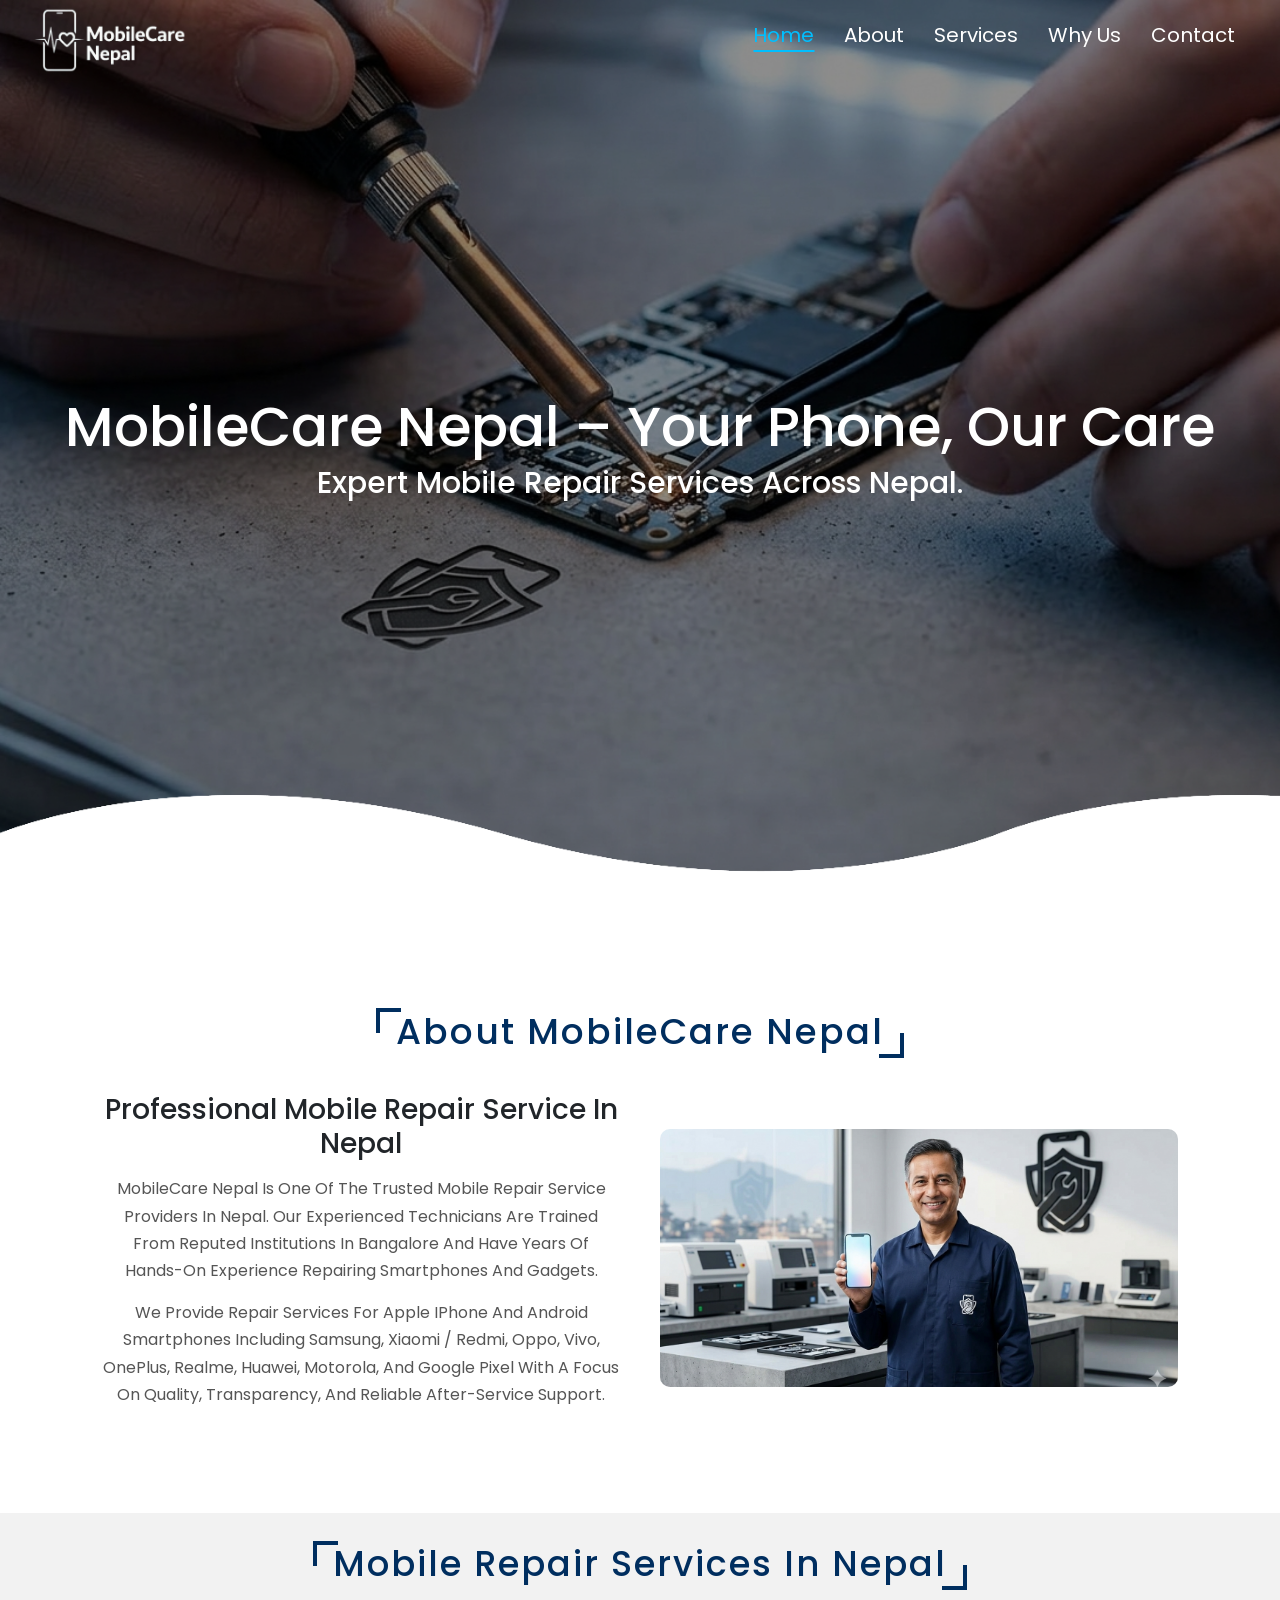
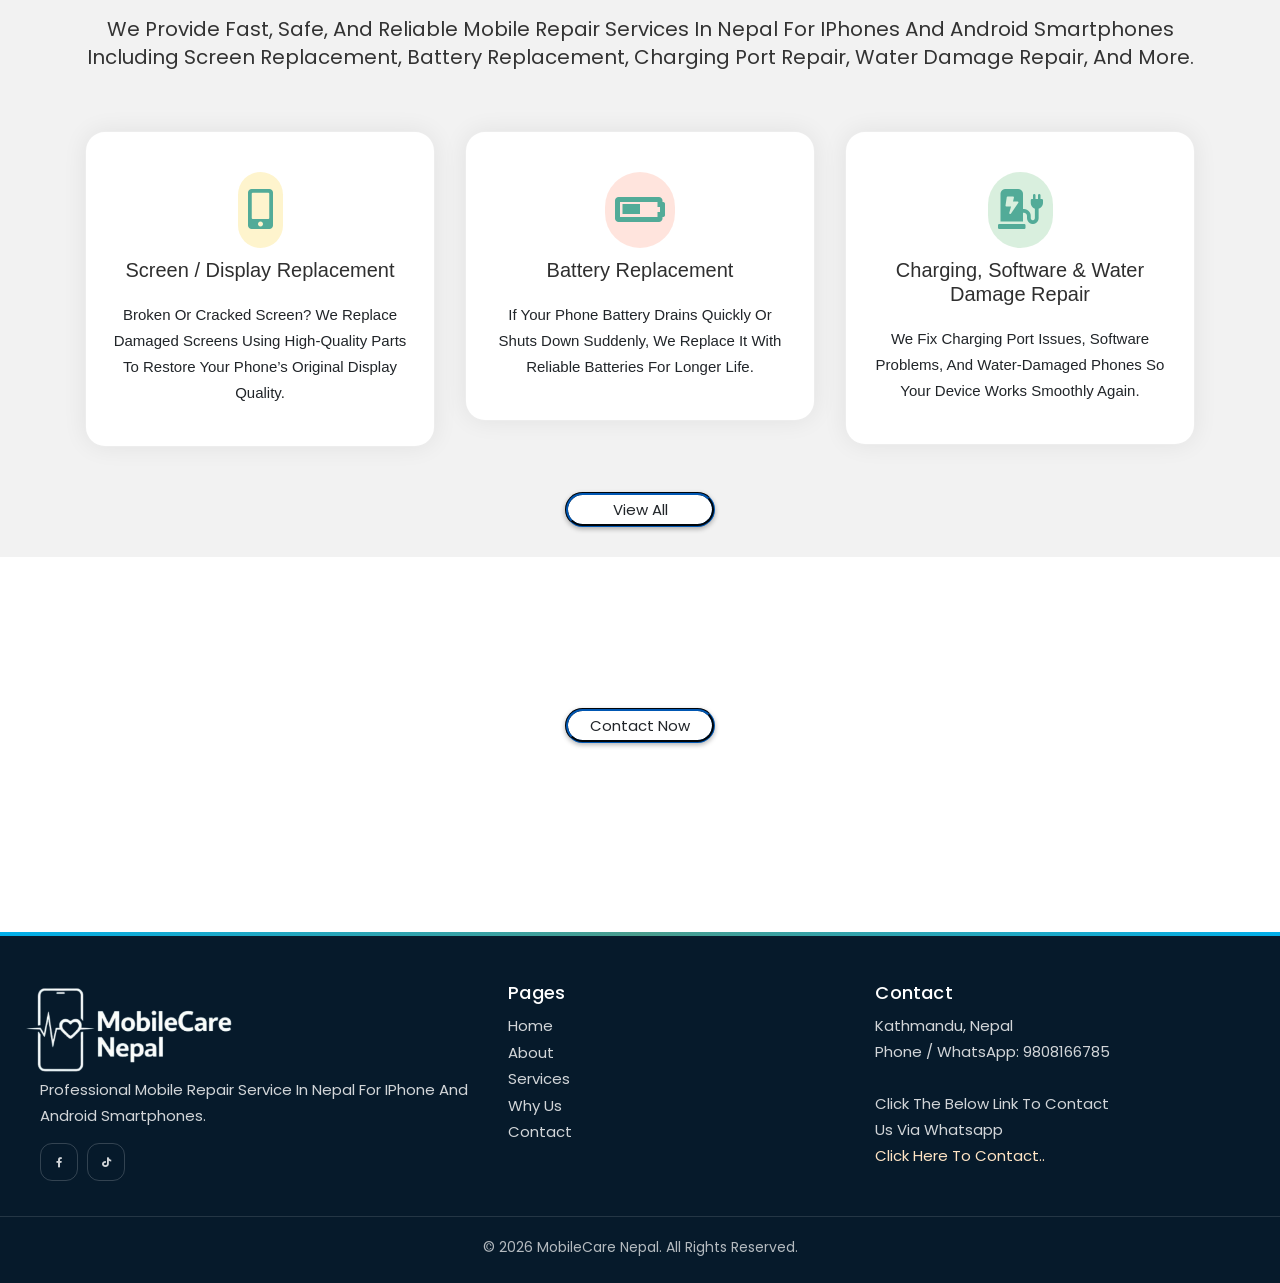
==== commit b41094fc: "UPDATED::Footer,Change logo, etc" ====
--- a/index.html
+++ b/index.html
@@ -66,7 +66,7 @@
           </div>
           <div class="about-image">
             <img src="./images/aboutus.png" alt="MobileCare Nepal repair service">
-        </div>
+          </div>
   
       </div>
   </section>
@@ -142,15 +142,15 @@
         <div class="footer-brand">
           <img src="./images/image.png" alt="MobileCare Nepal logo">
           <div>
-            <h3>MobileCare Nepal</h3>
+            <!-- <h3>MobileCare Nepal</h3> -->
             <p class="footer-meta">Professional mobile repair service in Nepal for iPhone and Android smartphones.</p>
           </div>
         </div>
         <div class="footer-social" aria-label="Social links">
-          <a href="https://www.facebook.com/" aria-label="Facebook"><i class="fab fa-facebook-f"></i></a>
-          <a href="https://twitter.com/login" aria-label="Twitter"><i class="fab fa-twitter"></i></a>
-          <a href="https://www.instagram.com/" aria-label="Instagram"><i class="fab fa-instagram"></i></a>
-          <a href="https://www.linkedin.com/" aria-label="LinkedIn"><i class="fab fa-linkedin"></i></a>
+          <a href="https://www.facebook.com/share/1AwaZG5QcF/" aria-label="Facebook" target="_blank"><i class="fab fa-facebook-f"></i></a>
+          <a href="https://www.tiktok.com/@mobilecare.nepal?_r=1&_t=ZS-94hmDHwyHSe" aria-label="Tiktok" target="_blank"><i class="fab fa-tiktok"></i></a>
+          <!-- <a href="https://www.instagram.com/" aria-label="Instagram"><i class="fab fa-instagram"></i></a>
+          <a href="https://www.linkedin.com/" aria-label="LinkedIn"><i class="fab fa-linkedin"></i></a> -->
         </div>
       </div>
 
@@ -169,8 +169,9 @@
         <h3>Contact</h3>
         <div class="footer-meta">
           Kathmandu, Nepal<br>
-          Phone / WhatsApp: 9808166785<br>
-          Website: <a href="https://www.mobilecarenepal.com">www.mobilecarenepal.com</a>
+          Phone / WhatsApp: 9808166785<br> <br>
+          <p>click the below link to contact <br> us via whatsapp</p>
+          <a href="./contact.html" >Click here to Contact..</a>
         </div>
       </div>
     </div>
@@ -182,7 +183,6 @@
     </div>
   </footer>
 
-  <a href="#" class="back-to-top" aria-label="Back to top"><i class="fas fa-angle-up"></i></a>
   <script src="./js/main.js"></script>
  </body>
  </html>
--- a/css/style.css
+++ b/css/style.css
@@ -138,6 +138,30 @@
 .about-image img{
     width:100%;
     border-radius:10px;
+    display:block; /* prevents extra whitespace under inline images on mobile */
+}
+
+/* WhatsApp loading spinner (Contact page only) */
+.whatsapp-loader{
+    display:none;
+    width:18px;
+    height:18px;
+    border-radius:50%;
+    border:2px solid rgba(0,0,0,.2);
+    border-top-color:#00bfff;
+    animation:whatsappSpin .8s linear infinite;
+    margin-left:.6rem;
+    vertical-align:middle;
+}
+.whatsapp-loader.is-loading{
+    display:inline-block;
+}
+.contact-form-btn.is-loading i.fa-whatsapp{
+    display:none;
+}
+@keyframes whatsappSpin{
+    0%{ transform: rotate(0deg); }
+    100%{ transform: rotate(360deg); }
 }
 
 .about-content{
@@ -228,13 +252,16 @@
 /* Image */
 
 .about .about-image{
-    flex:1 1 450px;
+    flex: 1 1 450px;
 }
 
 .about .about-image img{
-    width:100%;
-    border-radius:10px;
-    display:block;
+    width: 100%;
+    height: 100%;
+    aspect-ratio: 2/ 1;   /* makes it square */
+    object-fit: cover;     /* removes extra space, fills properly */
+    border-radius: 10px;
+    display: block;
 }
 
 /* Responsive */
@@ -476,7 +503,7 @@
 }
 
 .about .row .content p{
-    font-size: 2rem;
+    font-size: 1.8rem;
     color: #333;
     padding: 1rem 0;
 }
@@ -1064,7 +1091,20 @@
             height: 3.5rem;
             width: 15rem;
             box-shadow: 0 .2rem .5rem rgba(0,0,0,.3);
-		}
+
+            display: flex;
+            flex-direction: row;
+            align-items: center;
+            justify-content: space-between;
+            padding: 8px;
+		}
+        .contact-form-btn input{
+            background:none;
+            border:none;
+        }
+        .contact-form-btn:hover input{
+            color: white;
+        }
         .contact-form-btn:hover{
             letter-spacing: .1rem;
             opacity: .9;
@@ -1348,8 +1388,8 @@
 }
 
 .site-footer .footer-brand img{
-    width:60%;
-    height:60%;
+    width:50%;
+    height:50%;
     object-fit:cover;
     object-position:left;
     margin-left: -2rem;
@@ -1386,6 +1426,15 @@
 .site-footer .footer-meta{
     font-size: 1.5rem;
     line-height: 2.6rem;
+
+}
+.footer-meta p{
+    margin: 0;
+    padding: 0;
+
+}
+.footer-meta a{
+    color: bisque;
 }
 
 .site-footer .footer-social{
@@ -1512,17 +1561,23 @@
         min-height: 70vh;
     }
 }        
-
+@media (max-width:600px)
+{
+    .contact-map{
+        display: none;
+    }
+}
 @media (max-width: 1000px){
     html{
         font-size: 50%;
     }
 
     .header .logo img{
-        height: 5.6rem;   /* mobile logo size */
+        /* height: 5.6rem;   mobile logo size */
         width: 16rem;
         max-width: 16rem;
         object-fit: cover;
+        z-index: 2222222222222222222222222;
     }
 
     .header .fa-bars{
@@ -1619,7 +1674,7 @@
     }
     
     .about .row .content p{
-        font-size: 1.3rem;
+        font-size: 1.8rem;
         color: #333;
         padding: 1rem 0;
     } 
@@ -1752,9 +1807,24 @@
             font-size: 1.5rem;
             cursor: pointer;
             height: 3.5rem;
-            width: 12rem;
+            /* width: rem; */
             box-shadow: 0 .2rem .5rem rgba(0,0,0,.3);
-		}
+
+            display: flex;
+            flex-direction: row;
+            align-items: center;
+            justify-content: space-between;
+            gap:2px;
+            padding: 8px;
+		}
+       
+        .contact-form-btn input{
+            background:none;
+            border:none;
+        }
+        .contact-form-btn:hover input{
+            color: white;
+        }
         .contact-form-btn:hover{
             letter-spacing: .1rem;
             opacity: .9;
